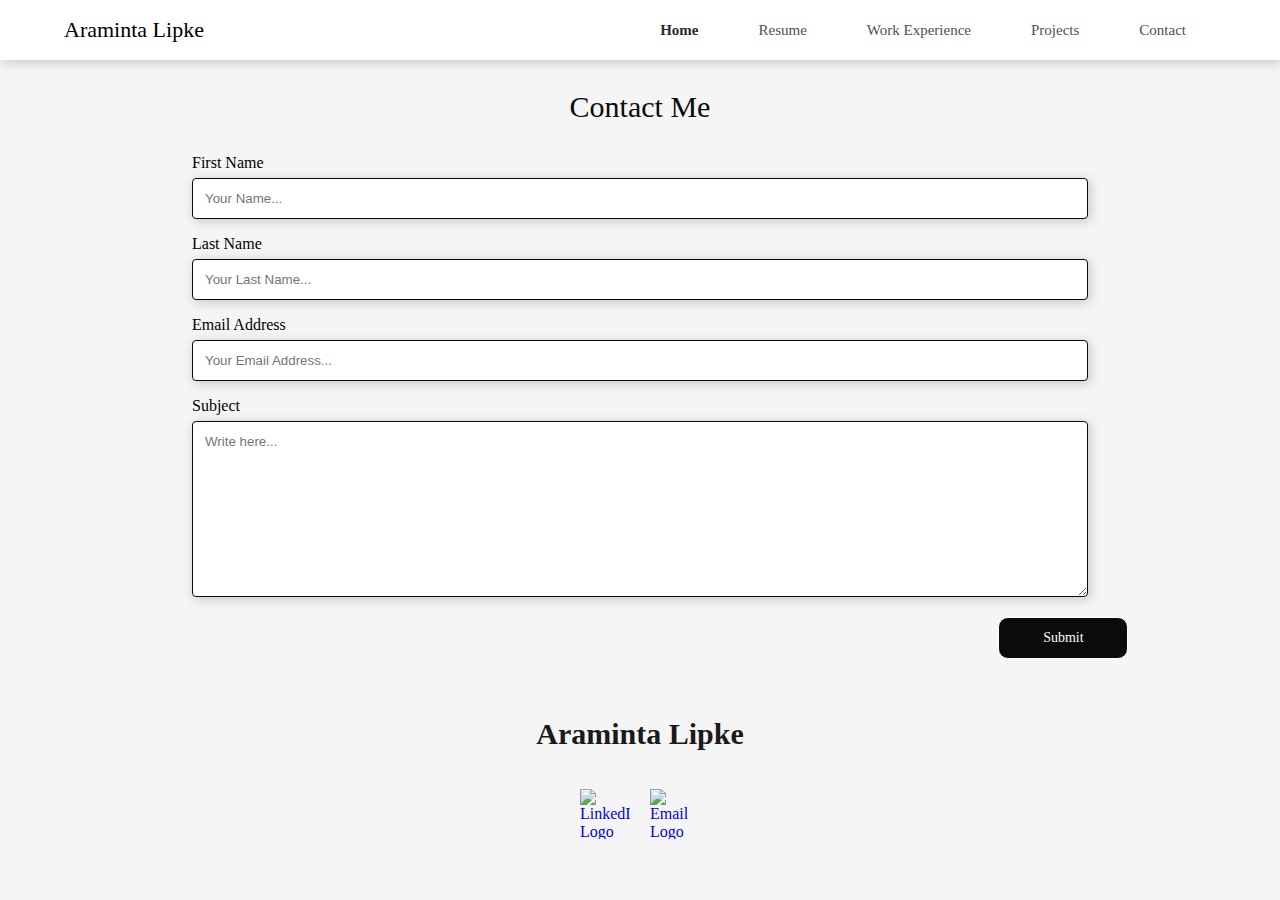
==== Contact.html @ 43b1c860 "Add files via upload" ====
<!DOCTYPE html>
<html>
    <head>
        <meta charset="uft-8">
        <meta http-equiv="X-UA-Compatible" content="IE-edge">
        <meta name="viewport" content="width=device-width, initial-scale=1.0" >
        <title>Araminta Lipke | Home</title>
        <link rel="stylesheet" href="styles.css">
    </head>
    <body>
        <header>
            <nav>
                <a class="logo" href="index.html">Araminta Lipke</a>
                <ul>
                    <li><a href="index.html" class="active">Home</a></li>
                    <li><a href="Resume.html">Resume</a></li>
                    <li><a href="Work Experience.html">Work Experience</a></li>
                    <li><a href="Projects.html">Projects</a></li>
                    <li><a href="Contact.html">Contact</a></li>
                </ul>
                <div class="toggle"></div>
            </nav>
        </header>
            <p class="section-header">Contact Me</p>
            <div>
                <form class="contact" action="/action_page.php">
                    <label for="fname">First Name</label>
                    <input type="text" id="fname" name="firstname" placeholder="Your Name...">
                    
                    <label for="lname"> Last Name</label>
                    <input type="text" id="lname" name="lastname" placeholder="Your Last Name...">
                    
                    <label for="email">Email Address</label>
                    <input type="text" id="email" name="emailaddress" placeholder="Your Email Address...">

                    <label for="subject">Subject</label>
                    <textarea name="Subject" id="Subject" cols="30" rows="10" placeholder="Write here..."></textarea>

                    <input class="submit-btn" type="submit" value="Submit">
                </form>
            </div>
        <footer>
            <p>Araminta Lipke</p>
            <div class="footer-icons">
                <a href="http://www.linkedin.com/in/araminta-lipke"> <img src="Images/Linkedin Logo Black.png" alt="LinkedIn Logo"> </a>
                <a href="mailto:aramintalipke@gmail.com"> <img src="Images/Email Logo Black.png" alt="Email Logo"> </a>
            </div>
        </footer>
    </body>
</html>
---- styles.css ----
@font-face {
    font-family: Roboto;
    src: url(fonts/Roboto-Regular.ttf);
}
@font-face {
    font-family: Roboto;
    src: url(fonts/Roboto-Light.ttf);
    font-weight: 300;
}
@font-face{
    font-family: Roboto;
    src: url(fonts/Roboto-Thin.ttf);
    font-weight: 100;
}
@font-face {
    font-family: Roboto;
    src: url(fonts/Roboto-Medium.ttf);
    font-weight: 500;
}
@font-face {
    font-family: Open-Sans;
    src: url(fonts/OpenSans-Regular.ttf);
}

body {
    background-color: #f6f5f5;
    margin: 0px;
    padding: 0px;
    font-family: Open-Sans

}

ul {
    list-style: none;
    line-height: 14px;
}

a {
    text-decoration: none;
}

section {
    width: 100%;
    height: 95vh;
    background-image: url(); /*FIND IMAGE*/
    background-size: cover;
    background-repeat: no-repeat;
    position: relative;
}

nav {
    display: flex;
    justify-content: space-between;
    align-items: center;
    height: 60px;
    background-color: #ffffff;
    box-shadow: 2px 2px 12px rgba(0, 0, 0, 0.2);
    padding: 0px 5%;
}

nav ul {
    display: flex;
    font-weight: 50;
}

.toggle {
    display: none;
}

nav ul li a {
    margin: 30px;
    color: #505050;
    font-size: 15px;
    font-weight: 500;
    font-family: Roboto;
}

.logo {
    color: #000000;
    font-size: 22px;
    font-family: Roboto;
    font-weight: 300;
}

.active {
    color: #2d2a2a;
    font-weight: bold;
}


/*-----------------HOME PAGE-----------------*/


.text-container p:nth-child(1){
    font-family: Roboto;
    font-weight: 100;
    color: #1a1a1a;
    font-size: 22px;
}

.text-container p:nth-child(2) {
    font-family: Roboto;
    font-weight: 500;
    letter-spacing: 1px;
    color: #1a1a1a;
    font-size: 60px;
}

.text-container p:nth-child(3) {
    font-family: Roboto;
    color: #403e3e;
    font-size: 30px;
    line-height: 30px;
}

.text-container p{
    margin: 45px 0px 25px;
    line-height: 0px;
}

.text-container button {
    width: 130px;
    height: 42px;
    border-radius: 10px;
    font-family: Roboto;
    font-weight: 300;
    font-size: 14px;
    outline: none;
    margin: 0px 10px;
}

.text-container {
    position: absolute;
    left: 13%;
    top: 40%;
    transform: translate(-13%, -42%);
}

.cv-btn {
    border: 2px solid #373636;
    color: #373636;
    background-color: transparent;
}

.contact-btn {
    background-color: #0B0B0B;
    color: #ffffff;
    border: none;
}

.cover {
    max-width: 100%;
}

button:active {
    transform: scale(1.1);
}

.about-container {
    width: 80%;
    height: 330px;
    background-color: #ffffff;
    border-radius: 20px;
    box-shadow: 2px 2px 12px rgba (0, 0, 0, 0.2);
    display: flex;
    margin: -11% auto 20px auto;
    position: relative;
    justify-content: space-evenly;
    align-items: center;
}

.about-text {
    width: 800px;
    text-align: center;
}

.about-text p:nth-child(1) {
    font-family: Roboto;
    color: #403e3e;
    font-weight: bold;
    font-size: 24px;
    line-height: 0px;
}

.about-text p:nth-child(2) {
    font-family: Roboto;
    color: #3e3d3d;
    font-size: 13px;
    font-weight: 500;
    line-height: 5px;
}

.about-text p:nth-child(3), .about-text p:nth-child(4) {
    color: #7e7d7d;
    font-size: 16px;
}

.about-btn {
    width: 130px;
    height: 42px;
    border-radius: 10px;
    font-family: Roboto;
    font-weight: 300;
    font-size: 14px;
    outline: none;
    margin: 0px 10px;
    background-color: #0B0B0B;
    color: #ffffff;
    border: none;
}

.interests {
    margin: 0%;
    height: 650px;
    width: 70%;
    align-items: center;;
    background-color: #ffffff;
    padding: 2% 10% 0px 10%;
    margin: auto;
}

.interests-text p:nth-child(1){
    font-family: Roboto;
    font-weight: 500;
    color: #1d1c1c;
    font-size: 30px;
    line-height: 0px;
}

.interests-text p:nth-child(2),
.interests-text p:nth-child(3) {
    color: #7e7d7d;
    font-size: 12;
}

.interests-text {
    width: 1000px;
    margin: 50px 0px;
}

.box-container {
    display: flex;
    justify-content: space-between;
}

.box-1,
.box-2,
.box-3 {
    width: 300px;
    height: 360px;
    background-repeat: no-repeat;
    background-size: cover;
    box-shadow: 2px 2px 18px rgba(0, 0, 0, 0.3);
    align-items: center;
    justify-content: center;
    display: flex;
    flex-direction: column;
    margin: 0px 4px;
    background-color: #0B0B0B;
}

.box-1 span, 
.box-2 span,
.box-3 span {
    width: 40px;
    height: 40px;
    border-radius: 50%;
    background-color: #ffffff;
    display: flex;
    justify-content: center;
    align-items: center;
    font-family: Roboto;
    font-weight: bold;
}

.box-1 p:nth-child(2), 
.box-2 p:nth-child(2),
.box-3 p:nth-child(2) {
    color: #ffffff;
    font-family: Roboto;
    font-size: 23px;
    line-height: 0px;
}

.box-1 p:nth-child(3), 
.box-2 p:nth-child(3),
.box-3 p:nth-child(3) {
    color: #9f9f9f;
    text-align: center;
    width: 230px;
    margin: 0px 0px 20px 0px;
}

.box-1 button,
.box-2 button,
.box-3 button {
    width: 130px;
    height: 42px;
    border-radius: 10px;
    font-family: Roboto;
    font-weight: 300;
    font-size: 14px;
    outline: none;
    margin: 0px 10px;
    background-color: #ffffff;
    color: #0B0B0B;
    border: none;
}

.home-moreinfo {
    width: 100%;
    height: 200px;
    background-color: #0B0B0B;
    box-shadow: 2px 2px 12px rgba (0, 0, 0, 0.2);
    display: flex;
    justify-content: space-evenly;
    align-items: center;
    flex-direction: column;
    vertical-align: middle;
}

.home-moreinfo p {
    color: #ffffff;
    font-size: 30px;
    font-family: Roboto;
    font-weight: 500;
}

.moreinfo-button {
    width: 200px;
    height: 42px;
    border-radius: 10px;
    font-family: Roboto;
    font-weight: 300;
    font-size: 14px;
    outline: none;
    margin: 0px 10px;
    background-color: #ffffff;
    color: #0B0B0B;
    border: 1px solid #0B0B0B;
}

.info-btn {
    display: inline;
}


/*-----------------FOOTER-----------------*/


footer p {
    font-family: Roboto;
    font-size: 30px;
    font-weight: bold;
    color: #1a1a1a;
    line-height: 10px;
}

footer {
    height: 240px;
    display: flex;
    flex-direction: column;
    align-items: center;
    justify-content: center;
    position: relative;
}

.footer-icons img {
    width: 50px;
    height: 50px;
    display: flex;
    justify-content: center;
    align-items: center;
    margin: 20px 10px;
}

.footer-icons {
    display: flex;
}

.footer-icons a:hover {
    background-color: #e8e8e8;
}


/*-----------------WORK EXPERIENCE-----------------*/


.experience-container {
    width: 80%;
    height: 330px;
    background-color: #ffffff;
    border-radius: 20px;
    box-shadow: 2px 2px 12px rgba (0, 0, 0, 0.2);
    display: flex;
    margin: 1% auto 20px auto;
    position: relative;
    justify-content: space-evenly;
    align-items: center;
}

.experience-text {
    width: 85%;
    text-align: center;
}

.company {
    font-family: Roboto;
    text-align: center;
    color: #0B0B0B;
    font-weight: bold;
    font-size: 24px;
    line-height: 26px;
}

.role {
    color: #0B0B0B;
    font-size: 16px;
    font-weight: bold;
    line-height: 5px;
    text-align: left;
}

.experience-container li {
    color: #3e3d3d;
    font-size: 14px;
    font-weight: normal;
    line-height: 16px;
    text-align: left;
}

.employer-logo {
    align-items: right;
    display: inline-block;
    max-width: 200px;
}

.section-header {
    font-family: Roboto;
    font-weight: 500;
    font-size: 30px;
    color: #0B0B0B;
    text-align: center;
}


/*-----------------CONTACT-----------------*/



.contact{
    max-width: 70%;
    margin-left: 15%;
    margin-right: 15%;
    margin-left: auto;
    margin-right: auto;
    text-align: left;
}

input[type=text], textarea {
    width: 100%;
    padding: 12px;
    border: 1px solid #0B0B0B;
    border-radius: 4px;
    box-sizing: border-box;
    box-shadow: 2px 2px 12px rgba(0, 0, 0, 0.2);
    margin-top: 6px;
    margin-bottom: 16px;
    resize: vertical;
    font-family: Arial, Helvetica, sans-serif;
    color: #3e3d3d;
}

.submit-btn {
    width: 130px;
    height: 42px;
    border-radius: 10px;
    font-family: Roboto;
    font-weight: 300;
    font-size: 14px;
    outline: none;
    margin: 0px 10px;
    background-color: #0b0b0b;
    color: #ffffff;
    border: 1px solid #ffffff;
    margin-left: 90%;
}

/*-----------------RESUME-----------------*/

.resume {
    margin-top: 10%;
    height: 200px;
    width: 70%;
    align-items: center;
    background-color: #ffffff;
    padding: 2% 10% 0px 10%;
    margin: auto;
    text-align: center;
    border-radius: 20px;
}

.resume-text {
    color: #7e7d7d;
    font-size: 12;
    text-align: left;
}

.resume-btn {
    width: 200px ;
    height: 42px;
    border-radius: 10px;
    font-family: Roboto;
    font-weight: 300;
    font-size: 14px;
    outline: none;
    margin: 0px 10px;
    background-color: #0B0B0B;
    color: #ffffff;
    border: none;
}

/*PROJECTS*/

.projects-container {
    width: 80%;
    height: 330px;
    box-shadow: 2px 2px 12px rgba (0, 0, 0, 0.2);
    display: flex;
    margin: 1% auto 20px auto;
    position: relative;
    justify-content: space-evenly;
    align-items: center;
    font-size: 14px;
}

.project-1 {
    width: 45%;
    height: 330px;
    background-color: white;
    float: left;
    border-radius: 20px;
}

.project-2 {
    width: 45%;
    height: 330px;
    background-color: white;
    border-radius: 20px;
}

.projects-text {
    width: 100%;
    text-align: center;
}

.project-title {
    font-family: Roboto;
    text-align: center;
    color: #0B0B0B;
    font-weight: bold;
    font-size: 24px;
    line-height: 24px;
    text-align: center;
}

.project-subtitle {
    color: #0B0B0B;
    font-size: 16px;
    font-weight: bold;
    line-height: 0px;
    text-align: center;
}

.section-header {
    font-family: Roboto;
    font-weight: 500;
    font-size: 30px;
    color: #0B0B0B;
    text-align: center;
}

.projects-text {
    width: 85%;
    margin-left: 7.5%;
}

.projects-btn {
    width: 200px ;
    height: 42px;
    border-radius: 10px;
    font-family: Roboto;
    font-weight: 300;
    font-size: 14px;
    outline: none;
    margin: 0px 10px;
    background-color: #0B0B0B;
    color: #ffffff;
    border: none;
}

/*Unfinihsed pages*/

.unfinished {
    text-align: center;
    font-size: 18px;
    color: #0b0b0b;
    font-weight: bold;
}
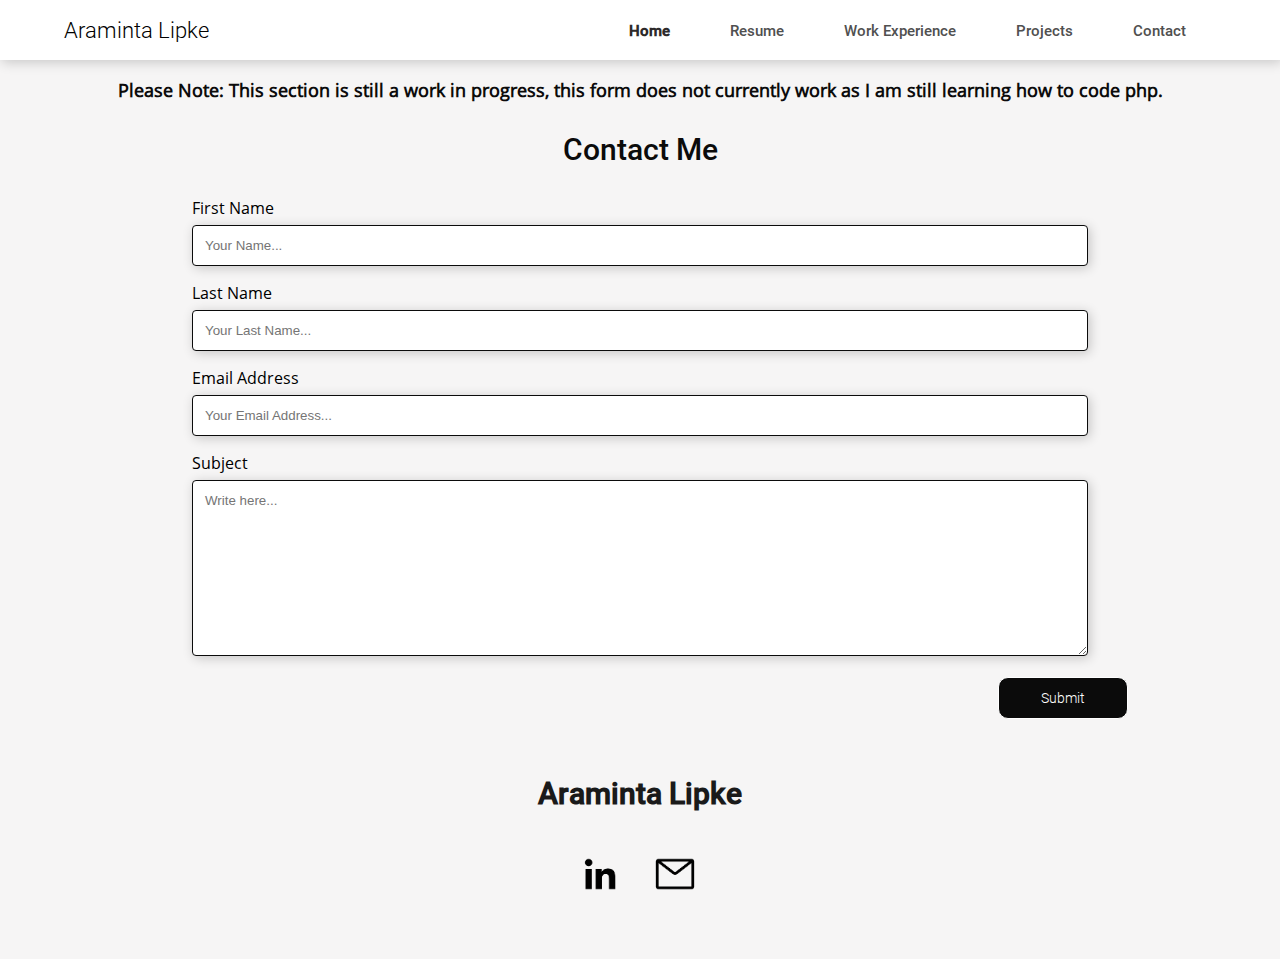
==== commit 9f6c3c8e: "Update Contact.html" ====
--- a/Contact.html
+++ b/Contact.html
@@ -21,6 +21,7 @@
                 <div class="toggle"></div>
             </nav>
         </header>
+            <p class="unfinished"> Please Note: This section is still a work in progress, this form does not currently work as I am still learning how to code php. <p>
             <p class="section-header">Contact Me</p>
             <div>
                 <form class="contact" action="/action_page.php">
@@ -47,4 +48,4 @@
             </div>
         </footer>
     </body>
-</html>+</html>
--- a/styles.css
+++ b/styles.css
@@ -1,25 +1,25 @@
 @font-face {
     font-family: Roboto;
-    src: url(fonts/Roboto-Regular.ttf);
+    src: url(Fonts/Roboto-Regular.ttf);
 }
 @font-face {
     font-family: Roboto;
-    src: url(fonts/Roboto-Light.ttf);
+    src: url(Fonts/Roboto-Light.ttf);
     font-weight: 300;
 }
 @font-face{
     font-family: Roboto;
-    src: url(fonts/Roboto-Thin.ttf);
+    src: url(Fonts/Roboto-Thin.ttf);
     font-weight: 100;
 }
 @font-face {
     font-family: Roboto;
-    src: url(fonts/Roboto-Medium.ttf);
+    src: url(Fonts/Roboto-Medium.ttf);
     font-weight: 500;
 }
 @font-face {
     font-family: Open-Sans;
-    src: url(fonts/OpenSans-Regular.ttf);
+    src: url(Fonts/OpenSans-Regular.ttf);
 }
 
 body {
@@ -524,7 +524,7 @@
 
 .projects-container {
     width: 80%;
-    height: 330px;
+    height: 360px;
     box-shadow: 2px 2px 12px rgba (0, 0, 0, 0.2);
     display: flex;
     margin: 1% auto 20px auto;
@@ -536,7 +536,7 @@
 
 .project-1 {
     width: 45%;
-    height: 330px;
+    height: 360px;
     background-color: white;
     float: left;
     border-radius: 20px;
@@ -544,7 +544,7 @@
 
 .project-2 {
     width: 45%;
-    height: 330px;
+    height: 360px;
     background-color: white;
     border-radius: 20px;
 }
@@ -606,4 +606,4 @@
     font-size: 18px;
     color: #0b0b0b;
     font-weight: bold;
-}+}
